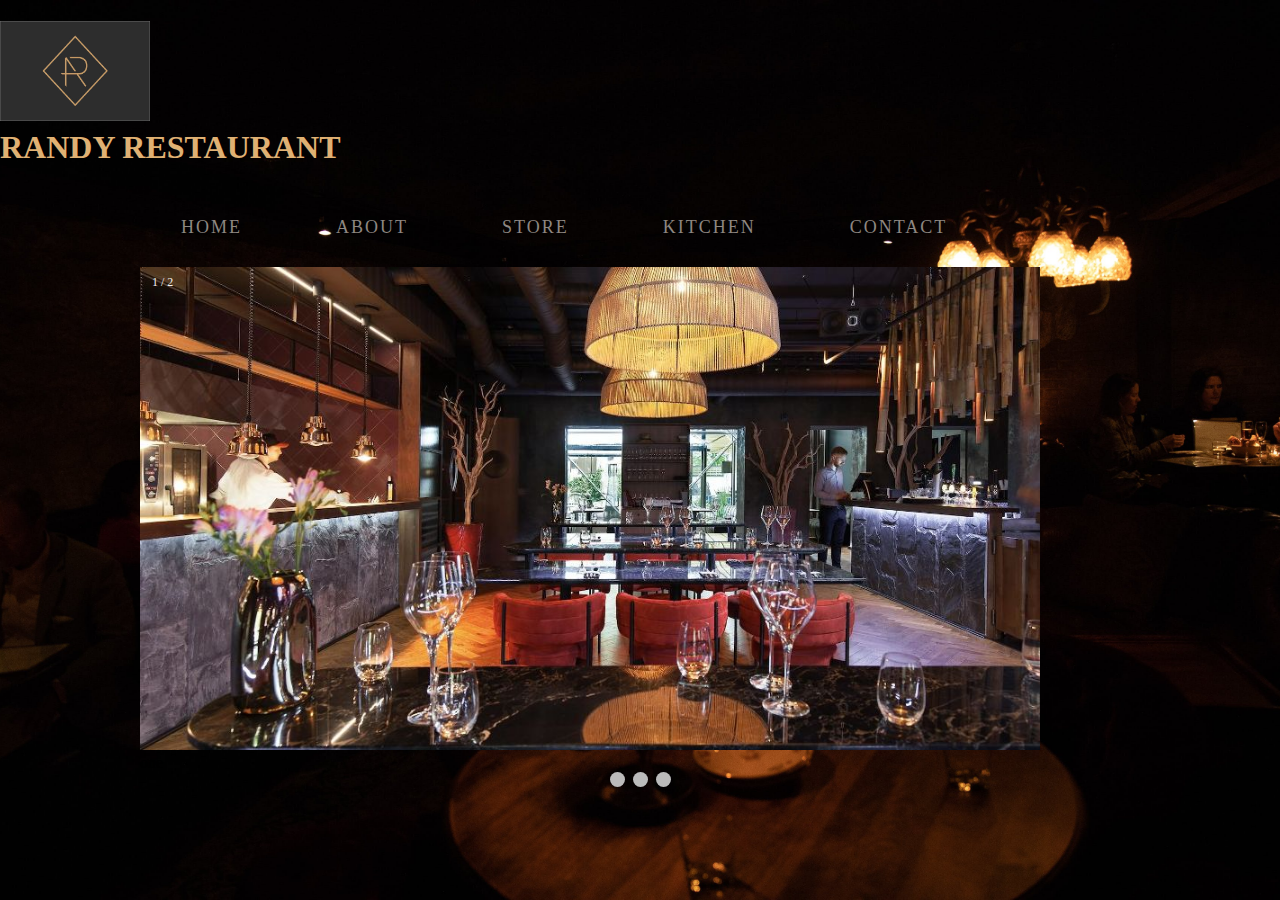
==== index.html @ c7f4b2e1 "first commit" ====
<!DOCTYPE html>
<html lang="en">
    <head>
        <meta charset="UTF-8">
        <meta http-equiv="X-UA-Compatible" content="IE=edge">
        <meta name="viewport" content="width=device-width, initial-scale=1.0">
        <title>RESTAURANT SITE</title>
        <link href="https://cdn.jsdelivr.net/npm/bootstrap@5.0.2/dist/css/bootstrap.min.css" rel="stylesheet" integrity="sha384-EVSTQN3/azprG1Anm3QDgpJLIm9Nao0Yz1ztcQTwFspd3yD65VohhpuuCOmLASjC" crossorigin="anonymous">
        <link href="style.css" rel="stylesheet" />
        <link rel="stylesheet" href="https://cdn.jsdelivr.net/npm/bootstrap-icons@1.9.1/font/bootstrap-icons.css">
        <link href="https://cdn.jsdelivr.net/npm/bootstrap@5.2.1/dist/css/bootstrap.min.css" rel="stylesheet" integrity="sha384-iYQeCzEYFbKjA/T2uDLTpkwGzCiq6soy8tYaI1GyVh/UjpbCx/TYkiZhlZB6+fzT" crossorigin="anonymous">
    </head>

    <body>
        <header>
           
            <h1 class="site-heading text-center text-faded d-none d-lg-block">
                <img src='images/logo.jpg' alt="" width="150" height="100"><br>
                <span class="site-heading-upper text mb-3">RANDY RESTAURANT</span><br>
            </h1>
          
        </header>
           <!-- Navigation-->
           <div class="navbar">
            <ul>
                <li><a href="index.html">HOME</a></li>
                <li><a href="about.html">ABOUT</a></li>
                <li><a href="store.html">STORE</a></li>
                <li><a href="products.html">KITCHEN</a></li>
                <li><a href="contact.html">CONTACT</a></li>
            </ul>
           </div>
           <!--The slideshow pictures-->
        <!-- Slideshow container -->
        
        <div class="slideshow-container">

            <!-- Full-width images with number and caption text -->
            <div class="mySlides fade">
            <div class="numbertext">1 / 2</div>
            <img src='images/setup7.jpg' style="width:90%">
            <div class="text">one</div>
            </div>
        
            <div class="mySlides fade">
            <div class="numbertext">2 / 2</div>
            <img src='images/setup5.jpg' style="width:90%">
            <div class="text">two</div>
            </div>
        
        </div>
 

    <!-- The dots/circles -->
    <div style="text-align:center">
    <span class="dot" onclick="currentSlide(1)"></span>
    <span class="dot" onclick="currentSlide(2)"></span>
    <span class="dot" onclick="currentSlide(3)"></span>
    </div>
        <script src="slide.js"></script>
        <script src="https://cdn.jsdelivr.net/npm/bootstrap@5.2.1/dist/js/bootstrap.bundle.min.js" integrity="sha384-u1OknCvxWvY5kfmNBILK2hRnQC3Pr17a+RTT6rIHI7NnikvbZlHgTPOOmMi466C8" crossorigin="anonymous"></script>
        <script src="https://cdn.jsdelivr.net/npm/@popperjs/core@2.9.2/dist/umd/popper.min.js" integrity="sha384-IQsoLXl5PILFhosVNubq5LC7Qb9DXgDA9i+tQ8Zj3iwWAwPtgFTxbJ8NT4GN1R8p" crossorigin="anonymous"></script>
        <script src="https://cdn.jsdelivr.net/npm/bootstrap@5.0.2/dist/js/bootstrap.min.js" integrity="sha384-cVKIPhGWiC2Al4u+LWgxfKTRIcfu0JTxR+EQDz/bgldoEyl4H0zUF0QKbrJ0EcQF" crossorigin="anonymous"></script>
    </body>
</html>
---- style.css ----
@import url('https://fonts.googleapis.com/css?family=Fira+Sans:400,500,600,700,800');

body{

    background-image: url('images/dark.jpg');
    background-position: center;
    background-repeat: no-repeat;
    background-size: cover;
    background-attachment: fixed;
    margin: 0;
    font-family: var(--bs-body-font-family);
    font-size: var(--bs-body-font-size);
    font-weight: var(--bs-body-font-weight);
    line-height: var(--bs-body-line-height);
    color: var(--bs-body-color);
    text-align: var(--bs-body-text-align);
    background-color: var(--bs-body-bg);
    -webkit-text-size-adjust: 100%;
    -webkit-tap-highlight-color: rgba(0, 0, 0, 0);
  }
  h1{
    color: rgb(224, 177, 115);
  }
  .navbar{
    width: 85%;
    margin: auto;
    padding: 3px 0;
    display: flex;
    align-items: center;
    justify-content: space-between;
    
}
  .navbar ul li{
    list-style: none;
    display: inline-block;
    margin: 0 20px;
    position: relative;
    font-size:large;
    padding: 10px 25px;
}
.navbar ul li a{
    text-decoration: none;
    color:rgb(142, 135, 129);
    text-transform: uppercase;
    letter-spacing: 2px;
}
.navbar ul li::after{
     content: '';
     height:3px;
     width:0;
     background:rgb(224, 177, 115);
     position: absolute;
     left: 0;
     bottom: -10px;
     transition: 0.5s;
}
.navbar ul li:hover::after{
    width: 90%;
}


* {box-sizing:border-box}

/* Slideshow container */
.slideshow-container {
  max-width: 1000px;
  position: relative;
  margin: auto;
}

/* Hide the images by default */
.mySlides {
  display: none;
}



/* Number text (1/3 etc) */
.numbertext {
  color: #f2f2f2;
  font-size: 12px;
  padding: 8px 12px;
  position: absolute;
  top: 0;
}

/* The dots/bullets/indicators */
.dot {
  cursor: pointer;
  height: 15px;
  width: 15px;
  margin: 0 2px;
  background-color: #bbb;
  border-radius: 50%;
  display: inline-block;
  transition: background-color 0.6s ease;
}

.active, .dot:hover {
  background-color: #717171;
}

/* Fading animation */
.fade {
  animation-name: fade;
  animation-duration: 1.5s;
}

@keyframes fade {
  from {opacity: .4}
  to {opacity: 1}
}
/*about styling SCSS */

/******* Fonts Import Start **********/
@import url("https://fonts.googleapis.com/css2?family=Roboto:wght@400;700&display=swap");
/********* Fonts Face CSS End **********/

/******* Common Element CSS Start ******/

.clear {
  clear: both;
}
img {
  max-width: 100%;
  border: 0px;
}
ul,
ol {
  list-style: none;
}
a {
  text-decoration: none;
  color: inherit;
  outline: none;
  transition: all 0.4s ease-in-out;
  -webkit-transition: all 0.4s ease-in-out;
}
a:focus,
a:active,
a:visited,
a:hover {
  text-decoration: none;
  outline: none;
}
a:hover {
  color: #e73700;
}
h2 {
  margin-bottom: 48px;
  padding-bottom: 16px;
  font-size: 20px;
  line-height: 28px;
  font-weight: 700;
  position: relative;
  text-transform: capitalize;
}
h3 {
  margin: 0 0 10px;
  font-size: 28px;
  line-height: 36px;
}
/******* Common Element CSS End *********/

/* -------- title style ------- */
.line-title {
  position: relative;
  width: 400px;
}
.line-title::before,
.line-title::after {
  content: "";
  position: absolute;
  bottom: 0;
  left: 0;
  height: 4px;
  border-radius: 2px;
}
.line-title::before {
  width: 100%;
  background: #f2f2f2;
}
.line-title::after {
  width: 32px;
  background: #e73700;
}

/******* Middle section CSS Start ******/
/* -------- Landing page ------- */
.game-section {
  padding: 60px 50px;
}
.game-section .owl-stage {
  margin: 15px 0;
  display: flex;
  display: -webkit-flex;
}
.game-section .item {
  margin: 0 15px 60px;
  width: 320px;
  height: 400px;
  display: flex;
  display: -webkit-flex;
  align-items: flex-end;
  -webkit-align-items: flex-end;
  background: #343434 no-repeat center center / cover;
  border-radius: 16px;
  overflow: hidden;
  position: relative;
  transition: all 0.4s ease-in-out;
  -webkit-transition: all 0.4s ease-in-out;
  cursor: pointer;
}
.game-section .item.active {
  width: 500px;
  box-shadow: 12px 40px 40px rgba(0, 0, 0, 0.25);
  -webkit-box-shadow: 12px 40px 40px rgba(0, 0, 0, 0.25);
}
.game-section .item:after {
  content: "";
  display: block;
  position: absolute;
  height: 100%;
  width: 100%;
  left: 0;
  top: 0;
  background-image: linear-gradient(rgba(0, 0, 0, 0), rgba(0, 0, 0, 1));
}
.game-section .item-desc {
  padding: 0 24px 12px;
  color: #fff;
  position: relative;
  z-index: 1;
  overflow: hidden;
  transform: translateY(calc(100% - 54px));
  -webkit-transform: translateY(calc(100% - 54px));
  transition: all 0.4s ease-in-out;
  -webkit-transition: all 0.4s ease-in-out;
}
.game-section .item.active .item-desc {
  transform: none;
  -webkit-transform: none;
}
.game-section .item-desc p {
  opacity: 0;
  -webkit-transform: translateY(32px);
  transform: translateY(32px);
  transition: all 0.4s ease-in-out 0.2s;
  -webkit-transition: all 0.4s ease-in-out 0.2s;
}
.game-section .item.active .item-desc p {
  opacity: 1;
  -webkit-transform: translateY(0);
  transform: translateY(0);
}
.game-section .owl-theme.custom-carousel .owl-dots {
  margin-top: -20px;
  position: relative;
  z-index: 5;
}
/******** Middle section CSS End *******/

/***** responsive css Start ******/

@media (min-width: 992px) and (max-width: 1199px) {
  h2 {
    margin-bottom: 32px;
  }
  h3 {
    margin: 0 0 8px;
    font-size: 24px;
    line-height: 32px;
  }

  /* -------- Landing page ------- */
  .game-section {
    padding: 50px 30px;
  }
  .game-section .item {
    margin: 0 12px 60px;
    width: 260px;
    height: 360px;
  }
  .game-section .item.active {
    width: 400px;
  }
  .game-section .item-desc {
    transform: translateY(calc(100% - 46px));
    -webkit-transform: translateY(calc(100% - 46px));
  }
}

@media (min-width: 768px) and (max-width: 991px) {
  h2 {
    margin-bottom: 32px;
  }
  h3 {
    margin: 0 0 8px;
    font-size: 24px;
    line-height: 32px;
  }
  .line-title {
    width: 330px;
  }

  /* -------- Landing page ------- */
  .game-section {
    padding: 50px 30px 40px;
  }
  .game-section .item {
    margin: 0 12px 60px;
    width: 240px;
    height: 330px;
  }
  .game-section .item.active {
    width: 360px;
  }
  .game-section .item-desc {
    transform: translateY(calc(100% - 42px));
    -webkit-transform: translateY(calc(100% - 42px));
  }
}

@media (max-width: 767px) {
  body {
    font-size: 14px;
  }
  h2 {
    margin-bottom: 20px;
  }
  h3 {
    margin: 0 0 8px;
    font-size: 19px;
    line-height: 24px;
  }
  .line-title {
    width: 250px;
  }

  /* -------- Landing page ------- */
  .game-section {
    padding: 30px 15px 20px;
  }
  .game-section .item {
    margin: 0 10px 40px;
    width: 200px;
    height: 280px;
  }
  .game-section .item.active {
    width: 270px;
    box-shadow: 6px 10px 10px rgba(0, 0, 0, 0.25);
    -webkit-box-shadow: 6px 10px 10px rgba(0, 0, 0, 0.25);
  }
  .game-section .item-desc {
    padding: 0 14px 5px;
    transform: translateY(calc(100% - 42px));
    -webkit-transform: translateY(calc(100% - 42px));
  }
}
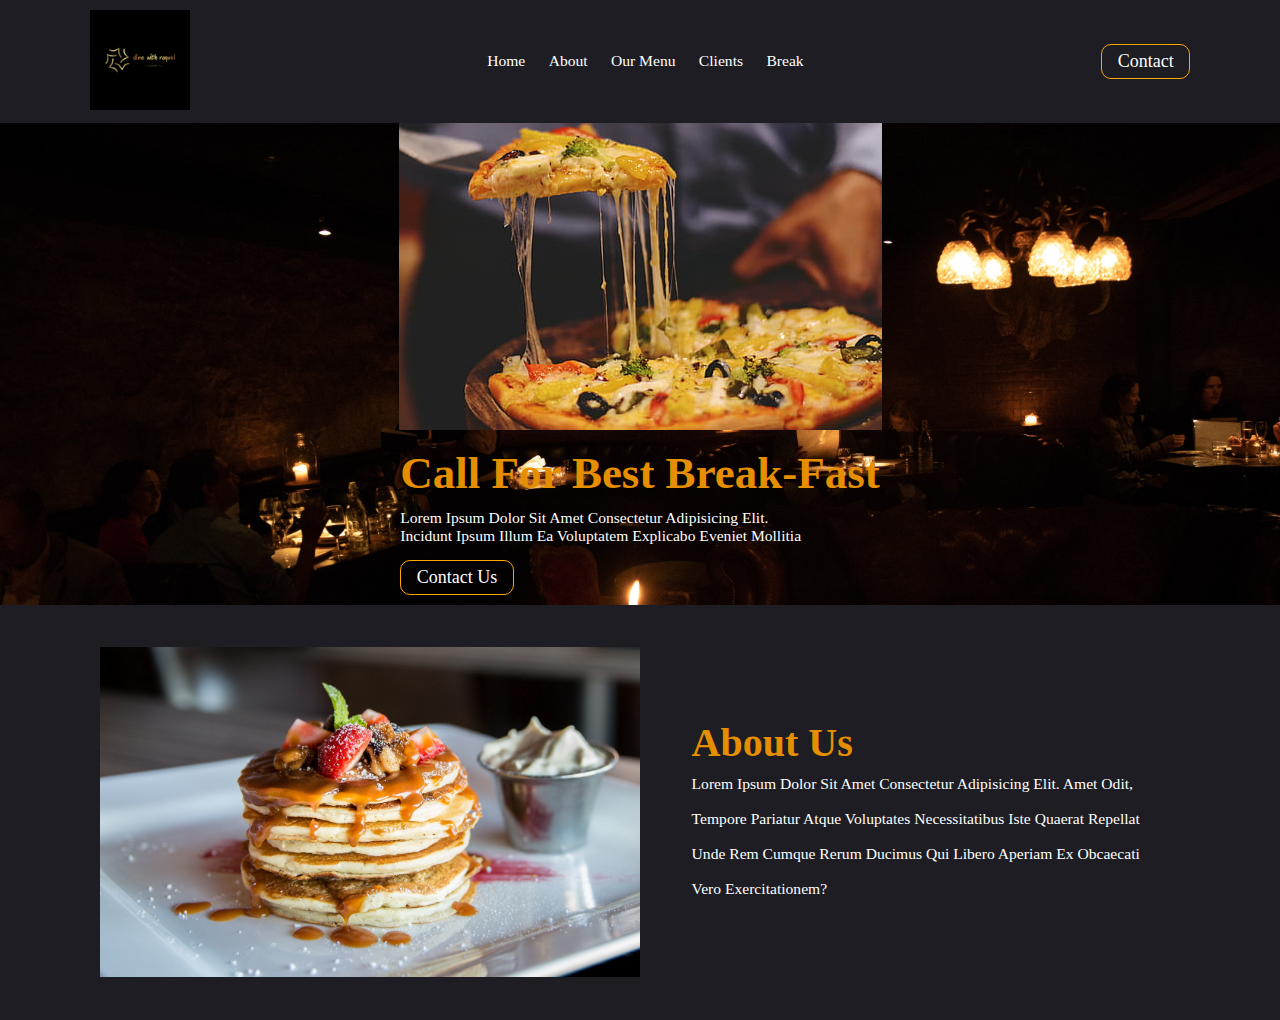
==== commit 13abc5e3: "changes" ====
--- a/index.html
+++ b/index.html
@@ -1,65 +1,95 @@
 <!DOCTYPE html>
 <html lang="en">
-    <head>
-        <meta charset="UTF-8">
-        <meta http-equiv="X-UA-Compatible" content="IE=edge">
-        <meta name="viewport" content="width=device-width, initial-scale=1.0">
-        <title>RESTAURANT SITE</title>
-        <link href="https://cdn.jsdelivr.net/npm/bootstrap@5.0.2/dist/css/bootstrap.min.css" rel="stylesheet" integrity="sha384-EVSTQN3/azprG1Anm3QDgpJLIm9Nao0Yz1ztcQTwFspd3yD65VohhpuuCOmLASjC" crossorigin="anonymous">
-        <link href="style.css" rel="stylesheet" />
-        <link rel="stylesheet" href="https://cdn.jsdelivr.net/npm/bootstrap-icons@1.9.1/font/bootstrap-icons.css">
-        <link href="https://cdn.jsdelivr.net/npm/bootstrap@5.2.1/dist/css/bootstrap.min.css" rel="stylesheet" integrity="sha384-iYQeCzEYFbKjA/T2uDLTpkwGzCiq6soy8tYaI1GyVh/UjpbCx/TYkiZhlZB6+fzT" crossorigin="anonymous">
-    </head>
+<head>
+    <meta charset="UTF-8">
+    <meta http-equiv="X-UA-Compatible" content="IE=edge">
+    <meta name="viewport" content="width=device-width, initial-scale=1.0">
+    <title>Responsive Restaurant</title>
+    <link rel="stylesheet" href="style.css">
+    <!----line awesome---->
+    <link rel="stylesheet" href="https://maxst.icons8.com/vue-static/landings/line-awesome/line-awesome/1.3.0/css/line-awesome.min.css">
+    <link rel="stylesheet" href="path/to/line-awesome/css/line-awesome-font-awesome.min.css">
+    <link rel="stylesheet" href="https://maxst.icons8.com/vue-static/landings/line-awesome/line-awesome/1.3.0/css/line-awesome.min.css">
+    <link rel="stylesheet" href="path/to/line-awesome/css/line-awesome-font-awesome.min.css">
+</head>
+<body>
+ <header class="header">
+    <div class="logo">
+      <img src="/logo.png" alt="" >
+         
+    </div>
+    <nav class="navbar">
+        <a href="#">home</a>
+        <a href="#about">about</a>
+        <a href="#">our menu</a>
+        <a href="#">clients</a>
+        <a href="#">break</a>
 
-    <body>
-        <header>
-           
-            <h1 class="site-heading text-center text-faded d-none d-lg-block">
-                <img src='images/logo.jpg' alt="" width="150" height="100"><br>
-                <span class="site-heading-upper text mb-3">RANDY RESTAURANT</span><br>
-            </h1>
-          
-        </header>
-           <!-- Navigation-->
-           <div class="navbar">
-            <ul>
-                <li><a href="index.html">HOME</a></li>
-                <li><a href="about.html">ABOUT</a></li>
-                <li><a href="store.html">STORE</a></li>
-                <li><a href="products.html">KITCHEN</a></li>
-                <li><a href="contact.html">CONTACT</a></li>
-            </ul>
+    </nav>
+    <div class="icons">
+        <div id="menu-bar" class="las la-bars"></div>
+        <a class="contact-btn" href="#">Contact</a>
+    </div>
+ </header>
+
+ <div class="home">
+
+  <div class="main-home">
+     <div class="home-inner-content">
+         <div class="home-image">
+            <img src="/pizza-.jpg" alt="">
+          </div>
+     </div>
+
+        <div class="home-inner-content">
+            <div class="home-text-content">
+                <h1>Call for best break-fast</h1>
+                <p>Lorem ipsum dolor sit amet consectetur adipisicing elit. <br>Incidunt ipsum illum ea voluptatem explicabo eveniet mollitia<br>  </p>
+                <a href="#">Contact us</a>
+            </div>
+        </div>
+
+
+  </div>
+   <div id="about" class="about">
+        <div class="main-about">
+          <div class="about-content">
+            <div class="about-inner-content">
+                <img src="/pexels-ash-376464.jpg" alt="" >
+            </div>
            </div>
-           <!--The slideshow pictures-->
-        <!-- Slideshow container -->
-        
-        <div class="slideshow-container">
-
-            <!-- Full-width images with number and caption text -->
-            <div class="mySlides fade">
-            <div class="numbertext">1 / 2</div>
-            <img src='images/setup7.jpg' style="width:90%">
-            <div class="text">one</div>
+           <div class="about-content">
+            <div class="about-inner-content">
+             <div class="about-text-content">
+                <h1>About us</h1>
+                <p>Lorem ipsum dolor sit amet consectetur adipisicing elit. Amet odit, tempore pariatur atque voluptates necessitatibus iste quaerat repellat unde rem cumque rerum ducimus qui libero aperiam ex obcaecati vero exercitationem?</p>
+             </div>
             </div>
-        
-            <div class="mySlides fade">
-            <div class="numbertext">2 / 2</div>
-            <img src='images/setup5.jpg' style="width:90%">
-            <div class="text">two</div>
-            </div>
+           </div>
         
         </div>
+ </div>
+ <div class="quality">
+    <div class="main-quality">
+        <div class="main-inner-uality">
+            <div class="quality-content">
+                <h1>Our food quality</h1>
+                <p>Lorem ipsum, dolor sit amet consectetur adipisicing elit. Adipisci, magni provident qui expedita saepe quibusdam vero dolor possimus neque! Cumque aliquam natus minima tempore enim corporis optio dignissimos aperiam veritatis!</p>
+            </div>
+        </div>
+        <div class="main-inner-uality">
+            <div class="quality-content">
+                <img src="/bowl-buddha-buckwheat-pumpkin-chicken-260nw-1259570605.webp" alt=""> 
+        </div>
+        
+    </div>
+ </div>
  
+ </div>
 
-    <!-- The dots/circles -->
-    <div style="text-align:center">
-    <span class="dot" onclick="currentSlide(1)"></span>
-    <span class="dot" onclick="currentSlide(2)"></span>
-    <span class="dot" onclick="currentSlide(3)"></span>
-    </div>
-        <script src="slide.js"></script>
-        <script src="https://cdn.jsdelivr.net/npm/bootstrap@5.2.1/dist/js/bootstrap.bundle.min.js" integrity="sha384-u1OknCvxWvY5kfmNBILK2hRnQC3Pr17a+RTT6rIHI7NnikvbZlHgTPOOmMi466C8" crossorigin="anonymous"></script>
-        <script src="https://cdn.jsdelivr.net/npm/@popperjs/core@2.9.2/dist/umd/popper.min.js" integrity="sha384-IQsoLXl5PILFhosVNubq5LC7Qb9DXgDA9i+tQ8Zj3iwWAwPtgFTxbJ8NT4GN1R8p" crossorigin="anonymous"></script>
-        <script src="https://cdn.jsdelivr.net/npm/bootstrap@5.0.2/dist/js/bootstrap.min.js" integrity="sha384-cVKIPhGWiC2Al4u+LWgxfKTRIcfu0JTxR+EQDz/bgldoEyl4H0zUF0QKbrJ0EcQF" crossorigin="anonymous"></script>
-    </body>
+
+
+
+ <script src="script.js"></script>
+</body>
 </html>--- a/style.css
+++ b/style.css
@@ -1,359 +1,248 @@
-@import url('https://fonts.googleapis.com/css?family=Fira+Sans:400,500,600,700,800');
-
-body{
-
-    background-image: url('images/dark.jpg');
-    background-position: center;
-    background-repeat: no-repeat;
-    background-size: cover;
-    background-attachment: fixed;
+@import url('https://fonts.googleapis.com/css2?family=Mukta:wght@500&family=Roboto:ital@0;1&display=swap');
+
+:root{
+   --btn-color:#e58f00;
+   --about-sec:#1d1d23;
+}
+*{
+    padding: 0;
     margin: 0;
-    font-family: var(--bs-body-font-family);
-    font-size: var(--bs-body-font-size);
-    font-weight: var(--bs-body-font-weight);
-    line-height: var(--bs-body-line-height);
-    color: var(--bs-body-color);
-    text-align: var(--bs-body-text-align);
-    background-color: var(--bs-body-bg);
-    -webkit-text-size-adjust: 100%;
-    -webkit-tap-highlight-color: rgba(0, 0, 0, 0);
-  }
-  h1{
-    color: rgb(224, 177, 115);
-  }
-  .navbar{
-    width: 85%;
-    margin: auto;
-    padding: 3px 0;
+    box-sizing: border-box;
+    outline: none;
+    text-decoration: none;
+    font-family: 'Roboto' 'Mukta' sans-serif;
+    transition: 0.5s;
+    text-transform: capitalize;
+}
+html{
+    font-size: 65%;
+    scroll-behavior: smooth;
+}
+.header{
+    padding: 1rem 7%;
+    position: absolute;  
+    left: 0;
+    right: 0;
     display: flex;
+    justify-content: space-between;
     align-items: center;
-    justify-content: space-between;
-    
-}
-  .navbar ul li{
-    list-style: none;
+    z-index: 100;
+    background: #1d1d23;
+}
+.logo img{
+   width: 100px;
+}
+.navbar a{
+    color: white;
+    margin: 0.5rem;
+    padding: 0.5rem;
+    font-size: 1.5rem;
+
+}
+.navbar a:hover{
+    color: var(--btn-color);
+}
+.icons div{
+ color: white;
+ font-size: 1.5rem;
+ margin-right: 10px;
+ display: none;
+}
+.icons div:hover{
+    cursor: pointer;
+
+}
+.icons a{
+    color: white;
+    padding: 0.6rem 1.5rem;
+    border: 1px solid orange;
+    border-radius: 10px;
+    font-size: 18px;
+    transition: 0.5s;
     display: inline-block;
-    margin: 0 20px;
-    position: relative;
-    font-size:large;
-    padding: 10px 25px;
-}
-.navbar ul li a{
-    text-decoration: none;
-    color:rgb(142, 135, 129);
-    text-transform: uppercase;
-    letter-spacing: 2px;
-}
-.navbar ul li::after{
-     content: '';
-     height:3px;
-     width:0;
-     background:rgb(224, 177, 115);
-     position: absolute;
-     left: 0;
-     bottom: -10px;
-     transition: 0.5s;
-}
-.navbar ul li:hover::after{
-    width: 90%;
-}
-
-
-* {box-sizing:border-box}
-
-/* Slideshow container */
-.slideshow-container {
-  max-width: 1000px;
-  position: relative;
-  margin: auto;
-}
-
-/* Hide the images by default */
-.mySlides {
-  display: none;
-}
-
-
-
-/* Number text (1/3 etc) */
-.numbertext {
-  color: #f2f2f2;
-  font-size: 12px;
-  padding: 8px 12px;
-  position: absolute;
-  top: 0;
-}
-
-/* The dots/bullets/indicators */
-.dot {
-  cursor: pointer;
-  height: 15px;
-  width: 15px;
-  margin: 0 2px;
-  background-color: #bbb;
-  border-radius: 50%;
-  display: inline-block;
-  transition: background-color 0.6s ease;
-}
-
-.active, .dot:hover {
-  background-color: #717171;
-}
-
-/* Fading animation */
-.fade {
-  animation-name: fade;
-  animation-duration: 1.5s;
-}
-
-@keyframes fade {
-  from {opacity: .4}
-  to {opacity: 1}
-}
-/*about styling SCSS */
-
-/******* Fonts Import Start **********/
-@import url("https://fonts.googleapis.com/css2?family=Roboto:wght@400;700&display=swap");
-/********* Fonts Face CSS End **********/
-
-/******* Common Element CSS Start ******/
-
-.clear {
-  clear: both;
-}
-img {
-  max-width: 100%;
-  border: 0px;
-}
-ul,
-ol {
-  list-style: none;
-}
-a {
-  text-decoration: none;
-  color: inherit;
-  outline: none;
-  transition: all 0.4s ease-in-out;
-  -webkit-transition: all 0.4s ease-in-out;
-}
-a:focus,
-a:active,
-a:visited,
-a:hover {
-  text-decoration: none;
-  outline: none;
-}
-a:hover {
-  color: #e73700;
-}
-h2 {
-  margin-bottom: 48px;
-  padding-bottom: 16px;
-  font-size: 20px;
-  line-height: 28px;
-  font-weight: 700;
-  position: relative;
-  text-transform: capitalize;
-}
-h3 {
-  margin: 0 0 10px;
-  font-size: 28px;
-  line-height: 36px;
-}
-/******* Common Element CSS End *********/
-
-/* -------- title style ------- */
-.line-title {
-  position: relative;
-  width: 400px;
-}
-.line-title::before,
-.line-title::after {
-  content: "";
-  position: absolute;
-  bottom: 0;
-  left: 0;
-  height: 4px;
-  border-radius: 2px;
-}
-.line-title::before {
-  width: 100%;
-  background: #f2f2f2;
-}
-.line-title::after {
-  width: 32px;
-  background: #e73700;
-}
-
-/******* Middle section CSS Start ******/
-/* -------- Landing page ------- */
-.game-section {
-  padding: 60px 50px;
-}
-.game-section .owl-stage {
-  margin: 15px 0;
-  display: flex;
-  display: -webkit-flex;
-}
-.game-section .item {
-  margin: 0 15px 60px;
-  width: 320px;
-  height: 400px;
-  display: flex;
-  display: -webkit-flex;
-  align-items: flex-end;
-  -webkit-align-items: flex-end;
-  background: #343434 no-repeat center center / cover;
-  border-radius: 16px;
-  overflow: hidden;
-  position: relative;
-  transition: all 0.4s ease-in-out;
-  -webkit-transition: all 0.4s ease-in-out;
-  cursor: pointer;
-}
-.game-section .item.active {
-  width: 500px;
-  box-shadow: 12px 40px 40px rgba(0, 0, 0, 0.25);
-  -webkit-box-shadow: 12px 40px 40px rgba(0, 0, 0, 0.25);
-}
-.game-section .item:after {
-  content: "";
-  display: block;
-  position: absolute;
-  height: 100%;
-  width: 100%;
-  left: 0;
-  top: 0;
-  background-image: linear-gradient(rgba(0, 0, 0, 0), rgba(0, 0, 0, 1));
-}
-.game-section .item-desc {
-  padding: 0 24px 12px;
-  color: #fff;
-  position: relative;
-  z-index: 1;
-  overflow: hidden;
-  transform: translateY(calc(100% - 54px));
-  -webkit-transform: translateY(calc(100% - 54px));
-  transition: all 0.4s ease-in-out;
-  -webkit-transition: all 0.4s ease-in-out;
-}
-.game-section .item.active .item-desc {
-  transform: none;
-  -webkit-transform: none;
-}
-.game-section .item-desc p {
-  opacity: 0;
-  -webkit-transform: translateY(32px);
-  transform: translateY(32px);
-  transition: all 0.4s ease-in-out 0.2s;
-  -webkit-transition: all 0.4s ease-in-out 0.2s;
-}
-.game-section .item.active .item-desc p {
-  opacity: 1;
-  -webkit-transform: translateY(0);
-  transform: translateY(0);
-}
-.game-section .owl-theme.custom-carousel .owl-dots {
-  margin-top: -20px;
-  position: relative;
-  z-index: 5;
-}
-/******** Middle section CSS End *******/
-
-/***** responsive css Start ******/
-
-@media (min-width: 992px) and (max-width: 1199px) {
-  h2 {
-    margin-bottom: 32px;
-  }
-  h3 {
-    margin: 0 0 8px;
-    font-size: 24px;
-    line-height: 32px;
-  }
-
-  /* -------- Landing page ------- */
-  .game-section {
-    padding: 50px 30px;
-  }
-  .game-section .item {
-    margin: 0 12px 60px;
-    width: 260px;
-    height: 360px;
-  }
-  .game-section .item.active {
-    width: 400px;
-  }
-  .game-section .item-desc {
-    transform: translateY(calc(100% - 46px));
-    -webkit-transform: translateY(calc(100% - 46px));
-  }
-}
-
-@media (min-width: 768px) and (max-width: 991px) {
-  h2 {
-    margin-bottom: 32px;
-  }
-  h3 {
-    margin: 0 0 8px;
-    font-size: 24px;
-    line-height: 32px;
-  }
-  .line-title {
-    width: 330px;
-  }
-
-  /* -------- Landing page ------- */
-  .game-section {
-    padding: 50px 30px 40px;
-  }
-  .game-section .item {
-    margin: 0 12px 60px;
-    width: 240px;
-    height: 330px;
-  }
-  .game-section .item.active {
-    width: 360px;
-  }
-  .game-section .item-desc {
-    transform: translateY(calc(100% - 42px));
-    -webkit-transform: translateY(calc(100% - 42px));
-  }
-}
-
-@media (max-width: 767px) {
-  body {
-    font-size: 14px;
-  }
-  h2 {
-    margin-bottom: 20px;
-  }
-  h3 {
-    margin: 0 0 8px;
-    font-size: 19px;
-    line-height: 24px;
-  }
-  .line-title {
-    width: 250px;
-  }
-
-  /* -------- Landing page ------- */
-  .game-section {
-    padding: 30px 15px 20px;
-  }
-  .game-section .item {
-    margin: 0 10px 40px;
-    width: 200px;
-    height: 280px;
-  }
-  .game-section .item.active {
-    width: 270px;
-    box-shadow: 6px 10px 10px rgba(0, 0, 0, 0.25);
-    -webkit-box-shadow: 6px 10px 10px rgba(0, 0, 0, 0.25);
-  }
-  .game-section .item-desc {
-    padding: 0 14px 5px;
-    transform: translateY(calc(100% - 42px));
-    -webkit-transform: translateY(calc(100% - 42px));
-  }
-}
+}
+
+.contact-btn:hover{
+  transform: scale(1.1);
+  background: var(--btn-color);
+  border: 1px solid white;
+}
+.navbar.active{
+    clip-path: polygon(0 0, 100% 0,100% 100% 0% 100%);
+}
+
+/*-----design for home section---*/
+.home{  
+  padding: 1rem 7%;
+  background: url(/images/dark.jpg);
+  min-height: 100vh;
+  height: 100vh;
+  background-position: center;
+  background-size: cover;
+  background-repeat: no-repeat;
+}
+.main-home{
+    display: flex;
+    justify-content: center;
+    align-items: center;
+    flex-wrap:wrap;
+    gap: 15px;
+    padding-top: 100px;
+    padding-bottom: 10px;
+   
+}
+.home-inner.content{
+    flex: 1 1 45rem;
+}
+.home-image img{
+    width: 100%; 
+}
+.home-text-content{
+    padding: 0 10rem;
+   
+}
+.home-text-content h1{
+    font-size: 45px;
+    color: #e58f00;
+}
+.home-text-content p{
+    color: white;
+    font-size: 1.5rem;
+    margin-top: 10px;
+    margin-bottom: 15px;
+    line-height: 1.7rem;
+}
+.home-text-content a{
+    color: white;
+    padding: 0.6rem 1.5rem;
+    border: 1px solid orange;
+    border-radius: 10px;
+    font-size: 18px;
+    transition: 0.5s;
+    display: inline-block;
+}
+
+.home-text-content a:hover{
+    transform: scale(1.1);
+    background: var(--btn-color);
+    border: 1px solid white;
+  }
+
+  /*design about section*/
+  .about{
+    padding: 1rem 7%;
+   background: var(--about-sec);
+   position: absolute;
+   left: 0;
+   right: 0;
+   
+  }
+  .main-about{
+    display: flex;
+    justify-content: center;
+    align-items: center;
+   flex-wrap: wrap;
+   gap: 20px;
+  }
+  .about-content{
+    flex: 1 1 45rem;
+  }
+  .about-inner-content{
+    width: 100%;
+    margin: 0 auto;
+    padding-top: 3rem;
+    padding-bottom: 3rem;
+  }
+  .about-content .about-inner-content img{
+    width: 100%;
+    margin-left: 10px;
+  }
+  .about-text-content{
+    padding: 0 4rem;
+  }
+.about-text-content h1{
+  color: #e58f00;
+  font-size: 40px;
+}
+.about-text-content p{
+    color: white;
+    font-size: 1.5rem;
+    line-height: 35px;
+}
+.quality{
+    padding: 2rem 7%;
+    width: 100%;
+    margin: 0 auto;
+    background-image:linear-gradient(160deg, white,var(--btn-color));
+}
+
+
+
+
+
+
+
+
+
+
+
+
+/*  */
+
+
+
+
+
+
+
+
+
+
+
+
+
+
+@media (max-width:767px) {
+    .header{
+        padding: 2rem;
+    }
+    .icons div{
+        display: initial;
+    }
+    .navbar{
+        position: absolute;
+        width: 100%;
+        height: 100vh;
+        left: 0;
+        top: 100%;
+        background-color: var(--btn-color);
+        clip-path: polygon(0 0, 100% 0, 100% 0, 0 0); 
+    }
+    .navbar a{
+       display: block;
+       text-align: center;
+       margin: 1rem;
+       padding: 1rem;
+    }
+    /*home css designing*/
+    .home-text-content{
+        padding: 0 2rem;
+    }
+    .main-home{
+        padding: 2rem 0;
+    }
+    .home{
+        padding-top: 100px;
+    }
+    .home-image img{
+        transform: translate(0%, 0%);
+    }
+    .home-text-content{
+        margin-top: 3px;
+    }
+    .about-content .about-inner-content img{
+       width: 100%;
+        margin:0;
+        padding: 1rem;
+}
+}